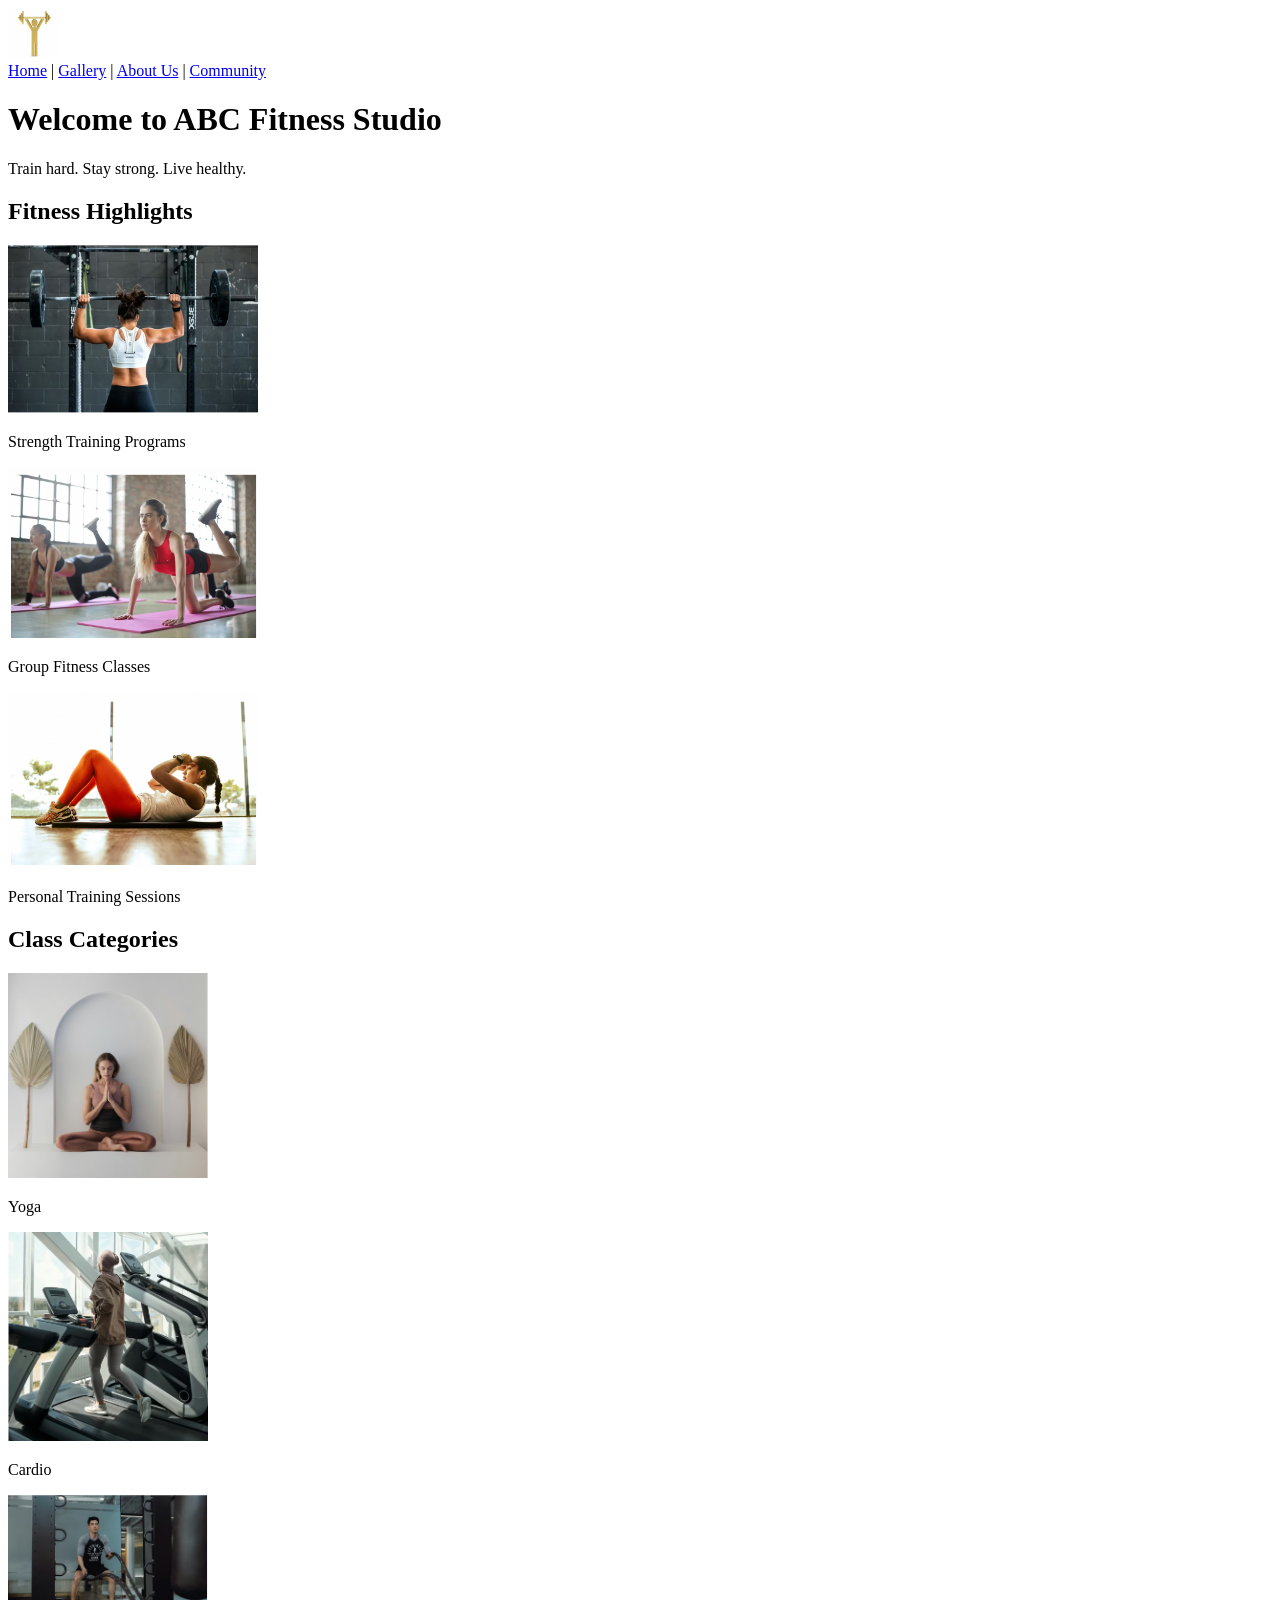
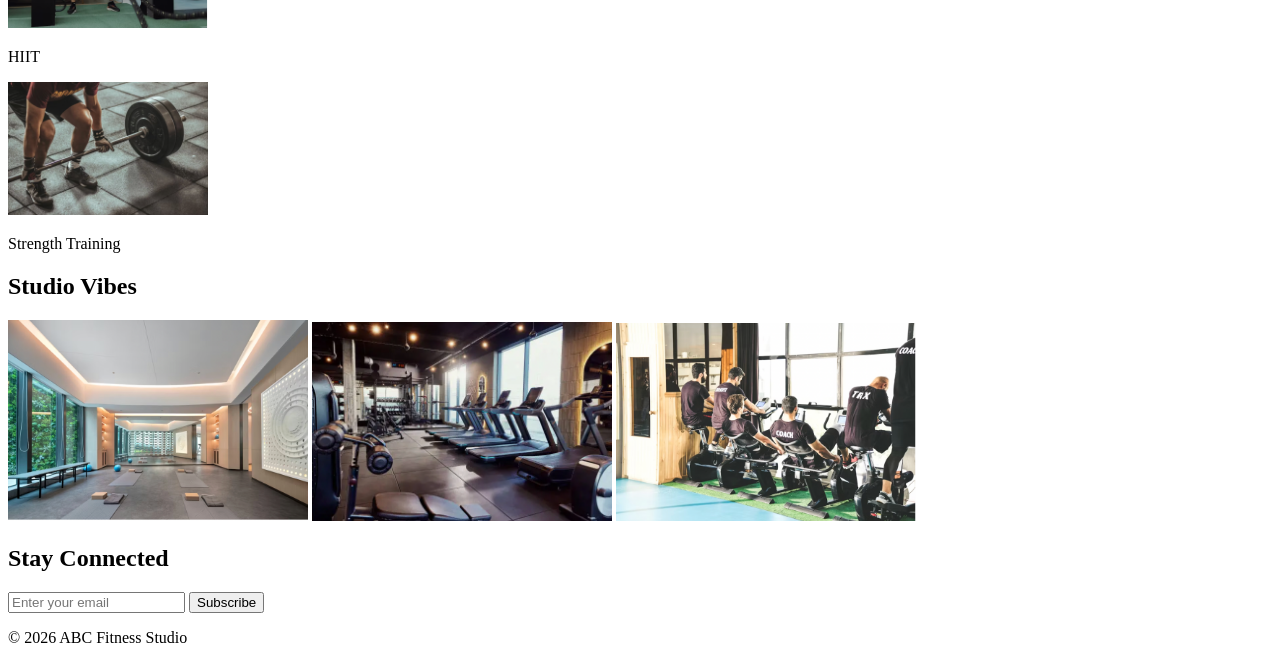
==== index.html @ bbd5eaef "first commit" ====
<!doctype html>
<html>
  <head>
    <title>ABC Fitness Studio - Home</title>
    <link rel="stylesheet" href="styles.css" />
  </head>
  <body>
    <header>
      <img
        src="images/logo.png"
        alt="ABC Fitness Studio Logo"
        width="50px"
        height="50px"
      />
      <nav>
        <a href="index.html">Home</a> | <a href="gallery.html">Gallery</a> |
        <a href="about.html">About Us</a> |
        <a href="custom.html">Community</a>
      </nav>
    </header>

    <h1>Welcome to ABC Fitness Studio</h1>
    <p>Train hard. Stay strong. Live healthy.</p>

    <!-- FITNESS HIGHLIGHTS -->
    <h2>Fitness Highlights</h2>

    <img src="images/highlight1.png" alt="Strength Training" width="250" />
    <p>Strength Training Programs</p>

    <img src="images/highlight2.png" alt="Group Workout" width="250" />
    <p>Group Fitness Classes</p>

    <img src="images/highlight3.png" alt="Personal Training" width="250" />
    <p>Personal Training Sessions</p>

    <!-- CLASS CATEGORIES -->
    <h2>Class Categories</h2>

    <img src="images/yoga.png" alt="Yoga Class" width="200" />
    <p>Yoga</p>

    <img src="images/cardio.png" alt="Cardio Workout" width="200" />
    <p>Cardio</p>

    <img src="images/hiit.png" alt="HIIT Training" width="200" />
    <p>HIIT</p>

    <img src="images/strength.png" alt="Strength Class" width="200" />
    <p>Strength Training</p>

    <!-- STUDIO VIBES -->
    <h2>Studio Vibes</h2>

    <img src="images/studio1.png" alt="Studio Interior" width="300" />
    <img src="images/studio2.png" alt="Workout Area" width="300" />
    <img src="images/studio3.png" alt="Members Training" width="300" />

    <!-- NEWSLETTER -->
    <h2>Stay Connected</h2>
    <input type="email" placeholder="Enter your email" />
    <button>Subscribe</button>

    <footer>
      <p>&copy; 2026 ABC Fitness Studio</p>
    </footer>
  </body>
</html>
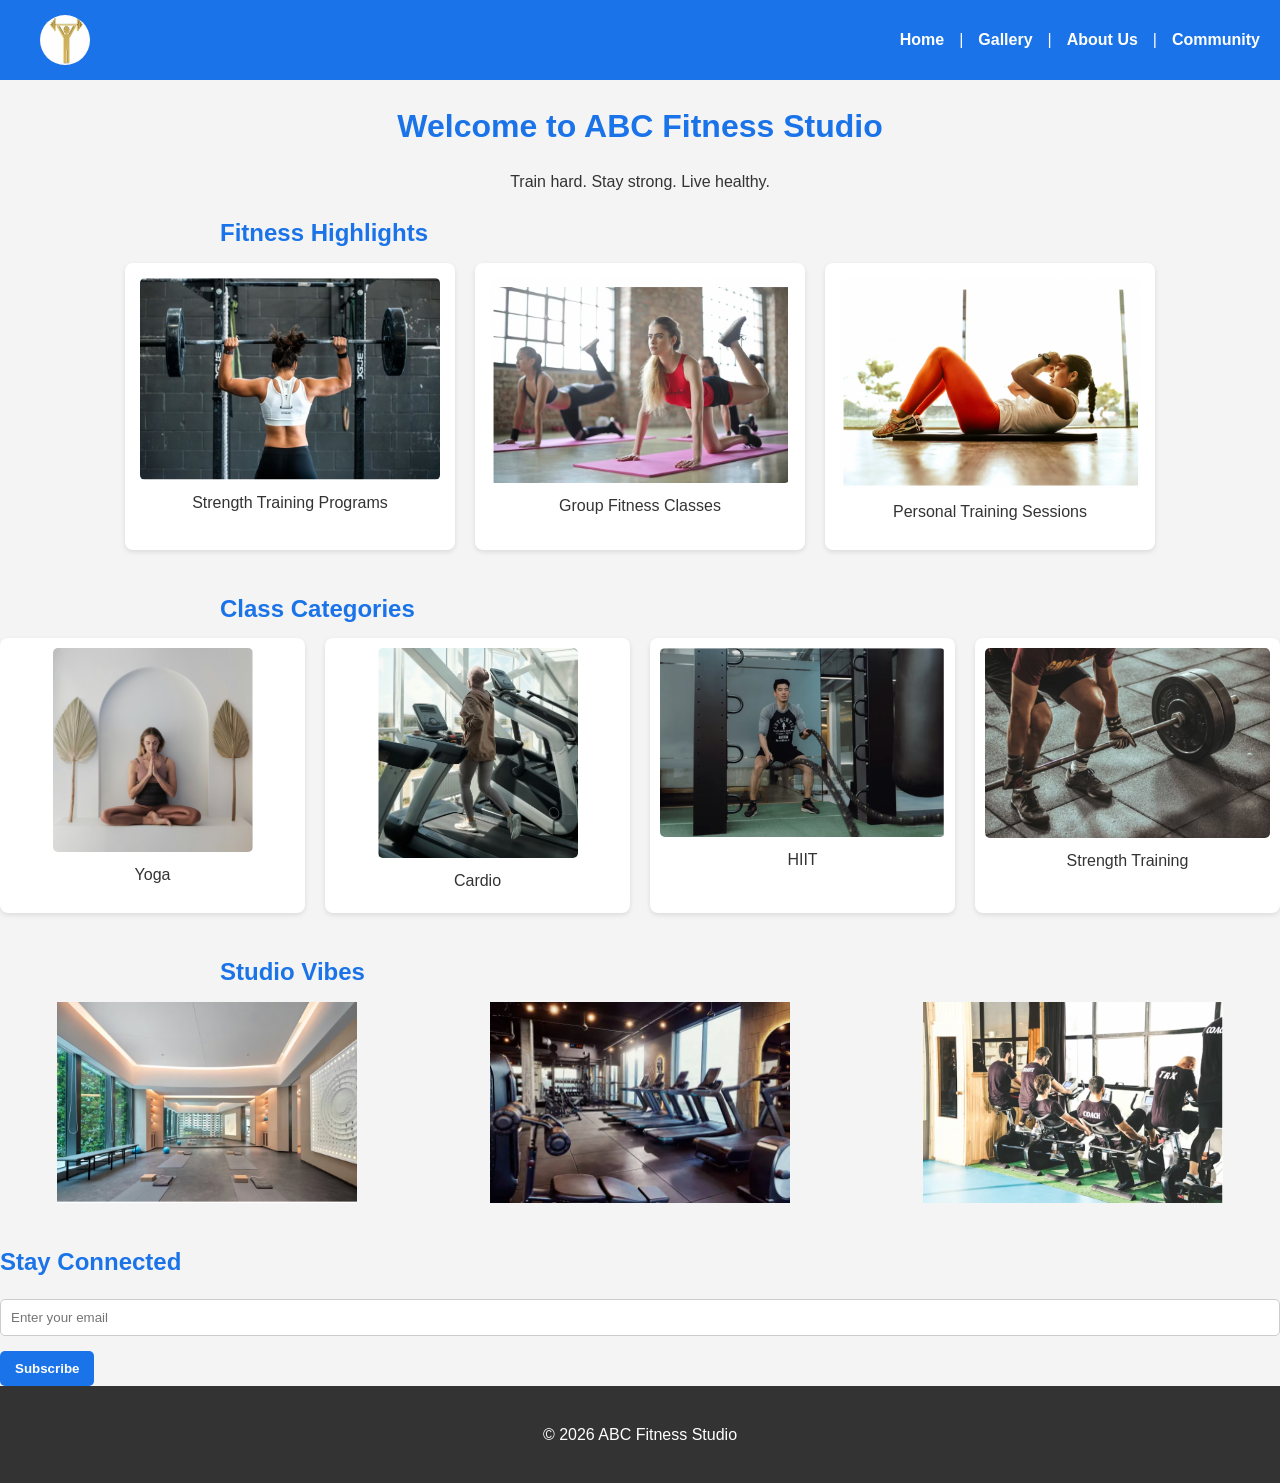
==== commit 91fb9283: "added css file" ====
--- a/index.html
+++ b/index.html
@@ -18,48 +18,64 @@
         <a href="custom.html">Community</a>
       </nav>
     </header>
-
-    <h1>Welcome to ABC Fitness Studio</h1>
-    <p>Train hard. Stay strong. Live healthy.</p>
+    <div style="text-align: center">
+      <h1>Welcome to ABC Fitness Studio</h1>
+      <p>Train hard. Stay strong. Live healthy.</p>
+    </div>
 
     <!-- FITNESS HIGHLIGHTS -->
-    <h2>Fitness Highlights</h2>
-
-    <img src="images/highlight1.png" alt="Strength Training" width="250" />
-    <p>Strength Training Programs</p>
-
-    <img src="images/highlight2.png" alt="Group Workout" width="250" />
-    <p>Group Fitness Classes</p>
-
-    <img src="images/highlight3.png" alt="Personal Training" width="250" />
-    <p>Personal Training Sessions</p>
+    <h2 style="margin-left: 220px">Fitness Highlights</h2>
+    <div class="grid grid-3">
+      <div class="card">
+        <img src="images/highlight1.png" alt="Strength Training" />
+        <p>Strength Training Programs</p>
+      </div>
+      <div class="card">
+        <img src="images/highlight2.png" alt="Group Workout" />
+        <p>Group Fitness Classes</p>
+      </div>
+      <div class="card">
+        <img src="images/highlight3.png" alt="Personal Training" />
+        <p>Personal Training Sessions</p>
+      </div>
+    </div>
 
     <!-- CLASS CATEGORIES -->
-    <h2>Class Categories</h2>
+    <h2 style="margin-left: 220px">Class Categories</h2>
+    <div class="grid grid-4">
+      <div class="card">
+        <img src="images/yoga.png" alt="Yoga Class" width="200" />
+        <p>Yoga</p>
+      </div>
+      <div class="card">
+        <img src="images/cardio.png" alt="Cardio Workout" width="200" />
+        <p>Cardio</p>
+      </div>
+      <div class="card">
+        <img src="images/hiit.png" alt="HIIT Training" width="300" />
+        <p>HIIT</p>
+      </div>
+      <div class="card">
+        <img src="images/strength.png" alt="Strength Class" width="300" />
 
-    <img src="images/yoga.png" alt="Yoga Class" width="200" />
-    <p>Yoga</p>
-
-    <img src="images/cardio.png" alt="Cardio Workout" width="200" />
-    <p>Cardio</p>
-
-    <img src="images/hiit.png" alt="HIIT Training" width="200" />
-    <p>HIIT</p>
-
-    <img src="images/strength.png" alt="Strength Class" width="200" />
-    <p>Strength Training</p>
+        <p>Strength Training</p>
+      </div>
+    </div>
 
     <!-- STUDIO VIBES -->
-    <h2>Studio Vibes</h2>
-
-    <img src="images/studio1.png" alt="Studio Interior" width="300" />
-    <img src="images/studio2.png" alt="Workout Area" width="300" />
-    <img src="images/studio3.png" alt="Members Training" width="300" />
+    <h2 style="margin-left: 220px">Studio Vibes</h2>
+    <div class="grid grid-3">
+      <img src="images/studio1.png" alt="Studio Interior" width="300" />
+      <img src="images/studio2.png" alt="Workout Area" width="300" />
+      <img src="images/studio3.png" alt="Members Training" width="300" />
+    </div>
 
     <!-- NEWSLETTER -->
-    <h2>Stay Connected</h2>
-    <input type="email" placeholder="Enter your email" />
-    <button>Subscribe</button>
+    <div style="padding-left:auto;padding-right:auto;"></div>
+      <h2>Stay Connected</h2>
+      <input type="email" placeholder="Enter your email" />
+      <button>Subscribe</button>
+    </div>
 
     <footer>
       <p>&copy; 2026 ABC Fitness Studio</p>
--- a/styles.css
+++ b/styles.css
@@ -0,0 +1,271 @@
+/* ==============================
+   General Styles
+============================== */
+body {
+  font-family: "Arial", sans-serif;
+  color: #333; /* Dark text for readability */
+  background-color: #f4f4f4; /* Light gray background */
+  margin: 0;
+  padding: 0;
+  line-height: 1.6;
+}
+
+h1,
+h2,
+h3,
+h4 {
+  font-family: "Arial", sans-serif;
+  color: #1a73e8; /* Blue headings */
+  margin-bottom: 10px;
+}
+
+p {
+  margin-bottom: 15px;
+}
+
+/* ==============================
+   Header & Navigation
+============================== */
+/* Header Fix */
+header {
+  background-color: #1a73e8; /* Blue header */
+  color: white;
+  padding: 15px 20px;
+  display: flex;
+  align-items: center;
+  justify-content: space-between; /* Keep nav on the right */
+}
+
+header img {
+  height: 50px;
+  width: 50px;
+  margin-left: 20px; /* Space between logo and nav */
+  border-radius: 50px;
+}
+
+header nav {
+  display: flex;
+  gap: 15px; /* Space between nav links */
+}
+
+header nav a {
+  color: white;
+  text-decoration: none;
+  font-weight: bold;
+}
+
+header nav a:hover {
+  text-decoration: underline;
+}
+
+/* For mobile screens */
+@media (max-width: 768px) {
+  header {
+    flex-direction: column;
+    align-items: center;
+    text-align: center;
+  }
+
+  header img {
+    margin-bottom: 10px; /* Space below logo on mobile */
+    margin-right: 0;
+  }
+
+  header nav {
+    flex-direction: column;
+    gap: 10px;
+  }
+}
+
+.navbar ul {
+  list-style-type: none;
+  padding: 0;
+  display: flex;
+  flex-wrap: wrap;
+  margin: 0;
+}
+
+.navbar ul li {
+  margin-right: 15px;
+}
+
+/* Grid container */
+.grid {
+  display: flex;
+  flex-wrap: wrap;
+  justify-content: center;
+  gap: 20px;
+  margin-bottom: 40px;
+}
+
+/* Card for each image + caption */
+.card {
+  background-color: white;
+  padding: 10px;
+  text-align: center;
+  border-radius: 8px;
+  box-shadow: 0 2px 5px rgba(0, 0, 0, 0.1);
+  flex: 1 1 250px; /* flexible width */
+  max-width: 300px;
+}
+
+.card img {
+  max-width: 100%;
+  height: auto;
+  margin-bottom: 10px;
+}
+
+/* Mobile adjustments */
+@media (max-width: 768px) {
+  .grid {
+    flex-direction: column;
+    gap: 20px;
+  }
+}
+
+/* ==============================
+   Main Sections
+============================== */
+.container {
+  width: 90%;
+  max-width: 1200px;
+  margin: auto;
+  padding: 20px 0;
+}
+
+.section-title {
+  text-align: center;
+  margin-bottom: 20px;
+}
+
+/* ==============================
+   Grid Layouts
+============================== */
+.grid {
+  display: flex;
+  flex-wrap: wrap;
+  gap: 20px;
+  justify-content: center;
+}
+
+.grid-3 > .card {
+  background-color: white;
+  padding: 15px;
+  text-align: center;
+  border-radius: 8px;
+  box-shadow: 0 2px 5px rgba(0, 0, 0, 0.1);
+  flex: 1 1 250px; /* flexible card width */
+  max-width: 300px;
+}
+
+.card img {
+  max-width: 100%;
+  height: auto;
+  border-radius: 5px;
+  margin-bottom: 10px;
+}
+
+.card h3 {
+  margin: 10px 0 5px;
+}
+
+.card p {
+  margin: 5px 0 10px;
+}
+
+/* ==============================
+   Buttons
+============================== */
+button,
+.button {
+  background-color: #1a73e8;
+  color: white;
+  border: none;
+  padding: 10px 15px;
+  border-radius: 5px;
+  cursor: pointer;
+  font-weight: bold;
+  text-decoration: none;
+}
+
+button:hover,
+.button:hover {
+  background-color: #155ab6;
+}
+
+/* ==============================
+   Forms
+============================== */
+input[type="text"],
+input[type="email"],
+textarea {
+  width: 100%;
+  padding: 10px;
+  margin: 8px 0 15px;
+  border: 1px solid #ccc;
+  border-radius: 5px;
+  box-sizing: border-box;
+  font-family: Arial, sans-serif;
+}
+
+input[type="text"]:focus,
+input[type="email"]:focus,
+textarea:focus {
+  border-color: #1a73e8;
+  outline: none;
+}
+
+/* ==============================
+   Footer
+============================== */
+footer {
+  background-color: #333;
+  color: white;
+  padding: 20px;
+  text-align: center;
+}
+
+footer input[type="email"] {
+  max-width: 250px;
+  display: inline-block;
+  margin-right: 5px;
+}
+
+footer button {
+  display: inline-block;
+}
+
+/* ==============================
+   Images
+============================== */
+img {
+  max-width: 100%;
+  height: auto;
+  display: block;
+  margin: 0 auto;
+}
+
+/* ==============================
+   Responsive Design
+============================== */
+@media (max-width: 768px) {
+  header {
+    flex-direction: column;
+    text-align: center;
+  }
+
+  .navbar ul {
+    flex-direction: column;
+  }
+
+  .grid {
+    flex-direction: column;
+    gap: 15px;
+  }
+
+  footer input[type="email"],
+  footer button {
+    display: block;
+    margin: 10px auto;
+  }
+}
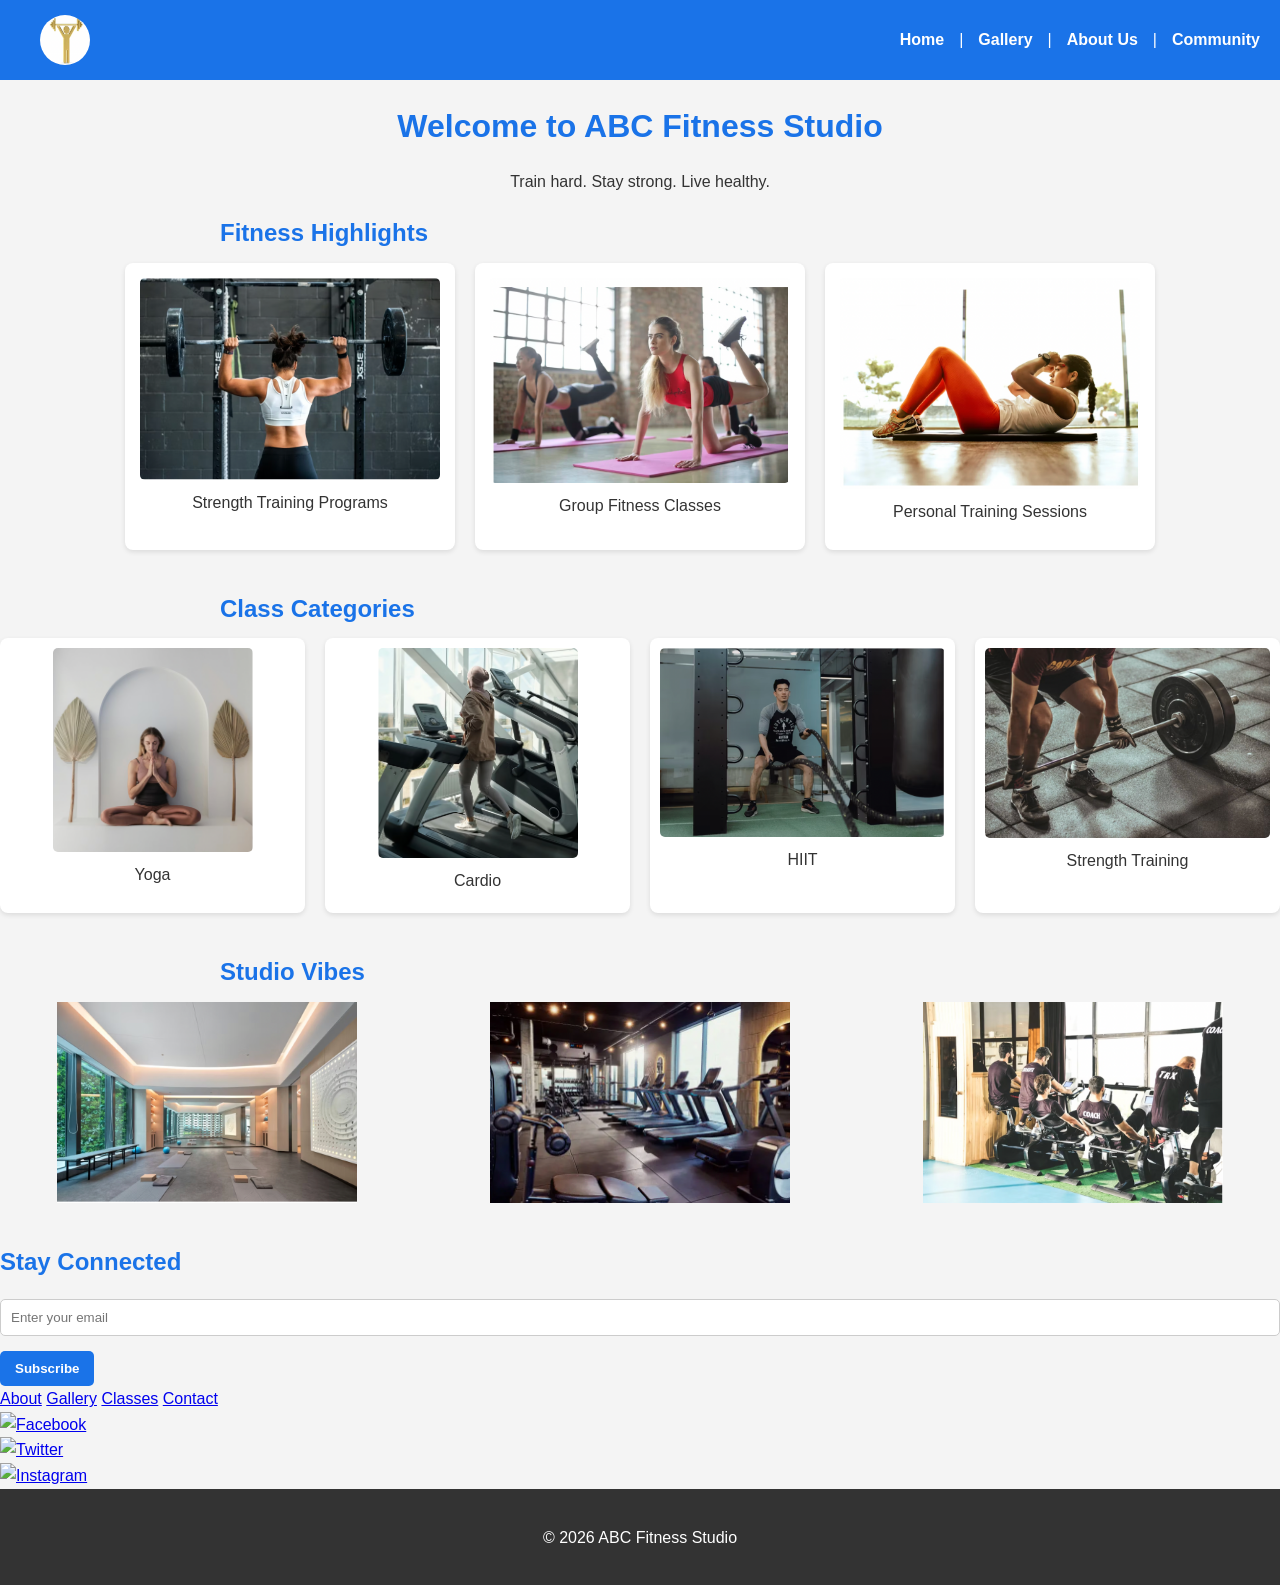
==== commit 7f8a6f54: "added pre-footer" ====
--- a/index.html
+++ b/index.html
@@ -71,11 +71,27 @@
     </div>
 
     <!-- NEWSLETTER -->
-    <div style="padding-left:auto;padding-right:auto;"></div>
+    <div class="subscribe">
       <h2>Stay Connected</h2>
       <input type="email" placeholder="Enter your email" />
       <button>Subscribe</button>
     </div>
+    <section class="pre-footer">
+      <div class="pre-footer-container">
+        <div class="links">
+          <a href="about.html">About</a>
+          <a href="gallery.html">Gallery</a>
+          <a href="classes.html">Classes</a>
+          <a href="contact.html">Contact</a>
+        </div>
+
+        <div class="social-icons">
+          <a href="#"><img src="images/face-book.png" alt="Facebook" /></a>
+          <a href="#"><img src="images/twitter.png" alt="Twitter" /></a>
+          <a href="#"><img src="images/instagram.png" alt="Instagram" /></a>
+        </div>
+      </div>
+    </section>
 
     <footer>
       <p>&copy; 2026 ABC Fitness Studio</p>
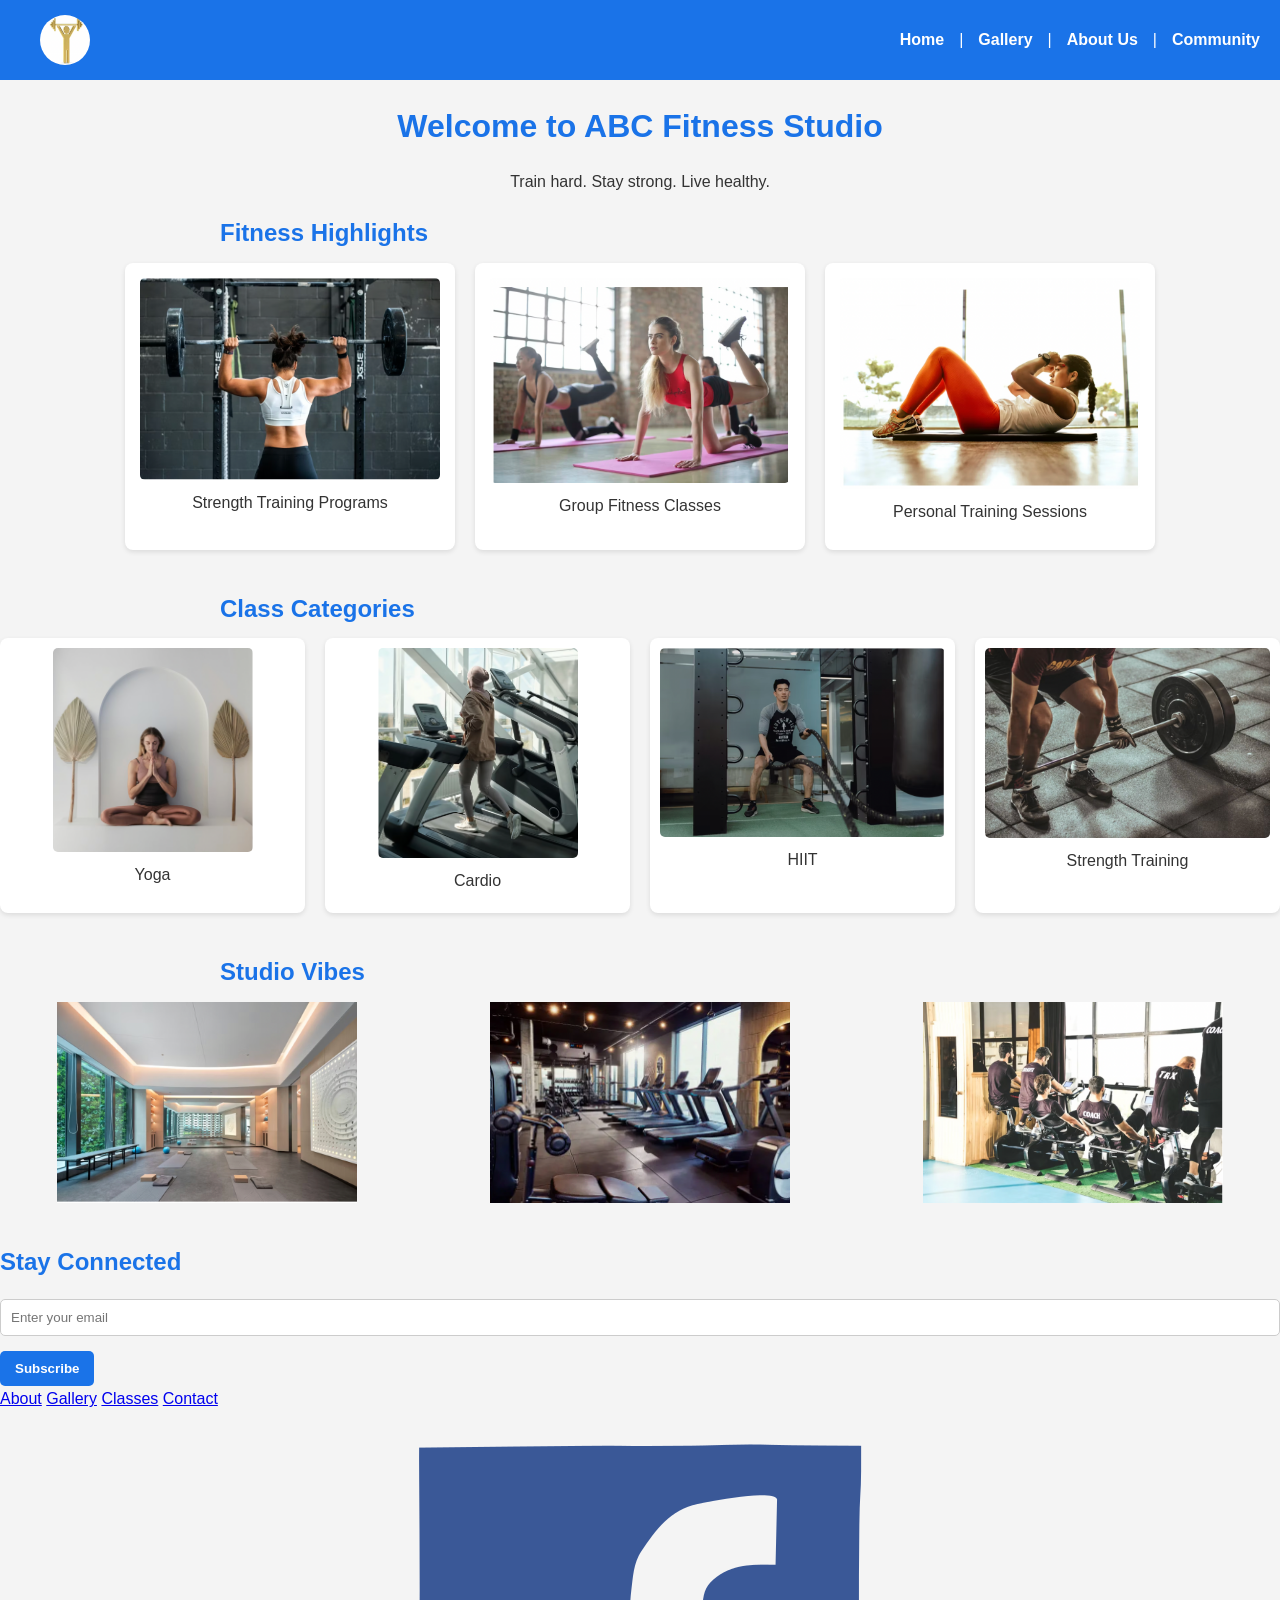
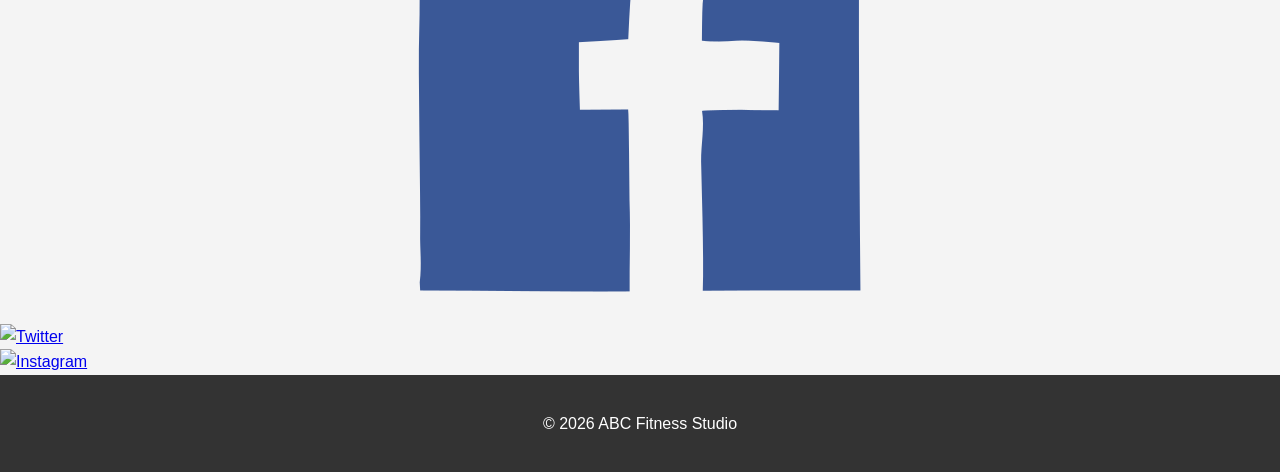
==== commit 8ffcc7f9: "added click event" ====
--- a/index.html
+++ b/index.html
@@ -74,7 +74,7 @@
     <div class="subscribe">
       <h2>Stay Connected</h2>
       <input type="email" placeholder="Enter your email" />
-      <button>Subscribe</button>
+      <button onclick="subscribeMessage()">Subscribe</button>
     </div>
     <section class="pre-footer">
       <div class="pre-footer-container">
@@ -96,5 +96,6 @@
     <footer>
       <p>&copy; 2026 ABC Fitness Studio</p>
     </footer>
+    <script src="script.js"></script>
   </body>
 </html>
--- a/styles.css
+++ b/styles.css
@@ -193,6 +193,23 @@
   background-color: #155ab6;
 }
 
+/* TABLE */
+table {
+  border-collapse: collapse;
+  width: 300px;
+}
+
+th,
+td {
+  border: 1px solid #ccc;
+  padding: 8px;
+  text-align: left;
+}
+
+th {
+  background-color: #f2f2f2;
+}
+
 /* ==============================
    Forms
 ============================== */
@@ -262,6 +279,30 @@
     flex-direction: column;
     gap: 15px;
   }
+  .pre-footer {
+    background-color: #f2f2f2;
+    padding: 20px 40px;
+  }
+
+  .pre-footer-container {
+    display: flex;
+    justify-content: space-between;
+    align-items: center;
+  }
+
+  /* Links on the left */
+  .links a {
+    margin-right: 15px;
+    text-decoration: none;
+    color: #333;
+    font-weight: bold;
+  }
+
+  /* Social icons on the right */
+  /* .social-icons img {
+    width: 25px;
+    margin-left: 10px;
+  } */
 
   footer input[type="email"],
   footer button {
